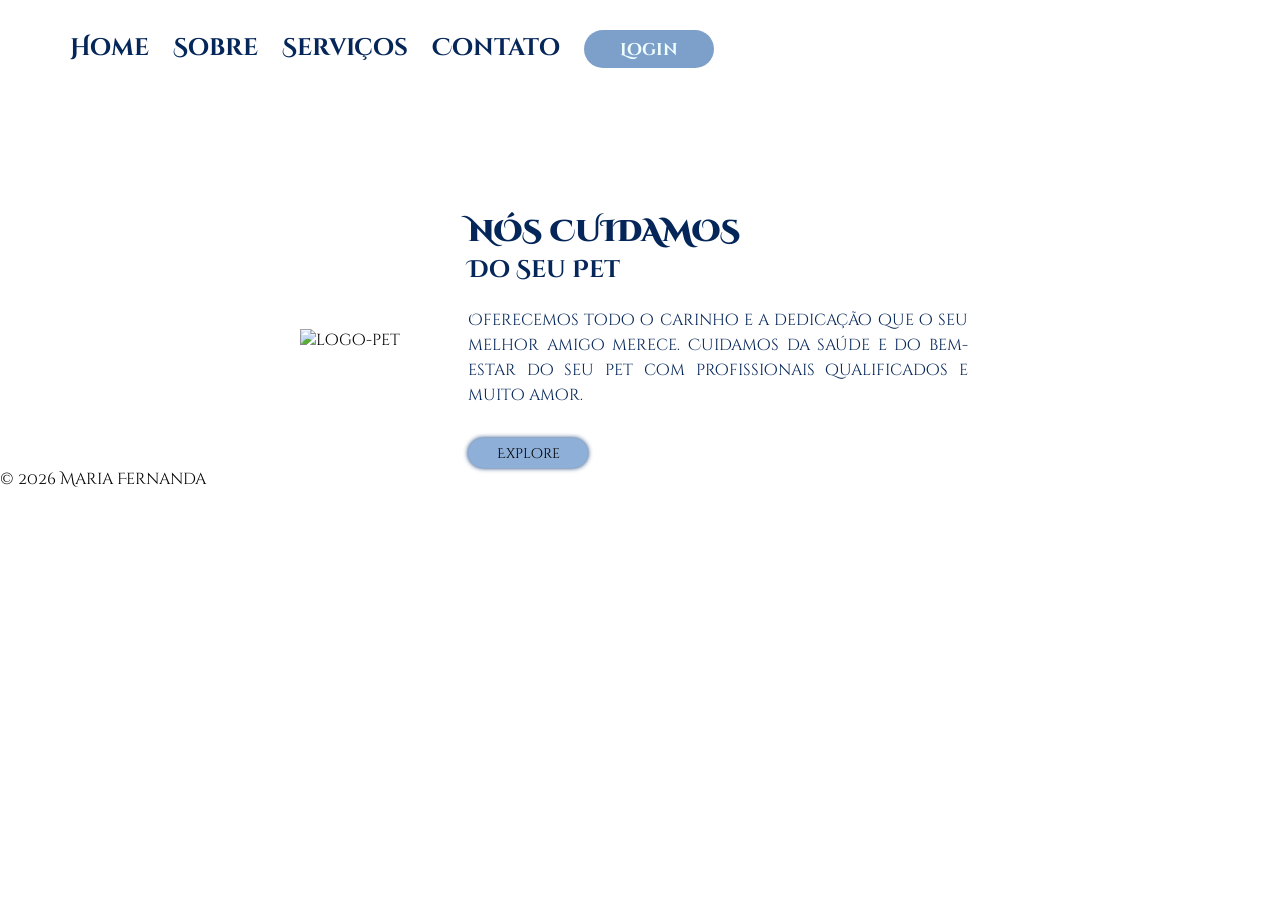
==== index.html @ 54faf159 "Parte 3!" ====
<!DOCTYPE html>
<html lang="en">

<head>
    <meta charset="UTF-8">
    <meta name="viewport" content="width=device-width, initial-scale=1.0">
    <title>Document</title>
    <link rel="stylesheet" href="style.css"
    <link rel="preconnect" href="https://fonts.googleapis.com">
    <link rel="preconnect" href="https://fonts.gstatic.com" crossorigin>
    <link href="https://fonts.googleapis.com/css2?family=Cinzel+Decorative:wght@400;700;900&display=swap" rel="stylesheet">
    </head>
    
    <body>
    <header>
        <nav>
            <ul>
                <li><a href="#">Home</a></li>
                <li><a href="#">Sobre</a></li>
                <li><a href="#">Serviços</a></li>
                <li><a href="#">Contato</a></li>
            </ul>
        </nav>
        <button class="botao-login">Login</button>
    </header>
    <main>
        <img src="img/imgdog.png" alt="logo-pet" class="logo">
        <div class="texto">
            <h1 class="titulo">NÓS CUIDAMOS</h1>
            <h2 class="sub-titulo"> Do Seu Pet</h2>
            <p class="paragrafo"> Oferecemos todo o carinho e a dedicação que o seu melhor amigo merece. Cuidamos da
                saúde e
                do bem-estar do seu pet
                com profissionais qualificados e muito amor.</p>
                <button class="botao-explore">Explore</button>
        </div>

    </main>
    <footer>
        <p>&copy; 2026 Maria Fernanda</p>
    </footer>

    <script src="app.js"></script>
</body>

</html>
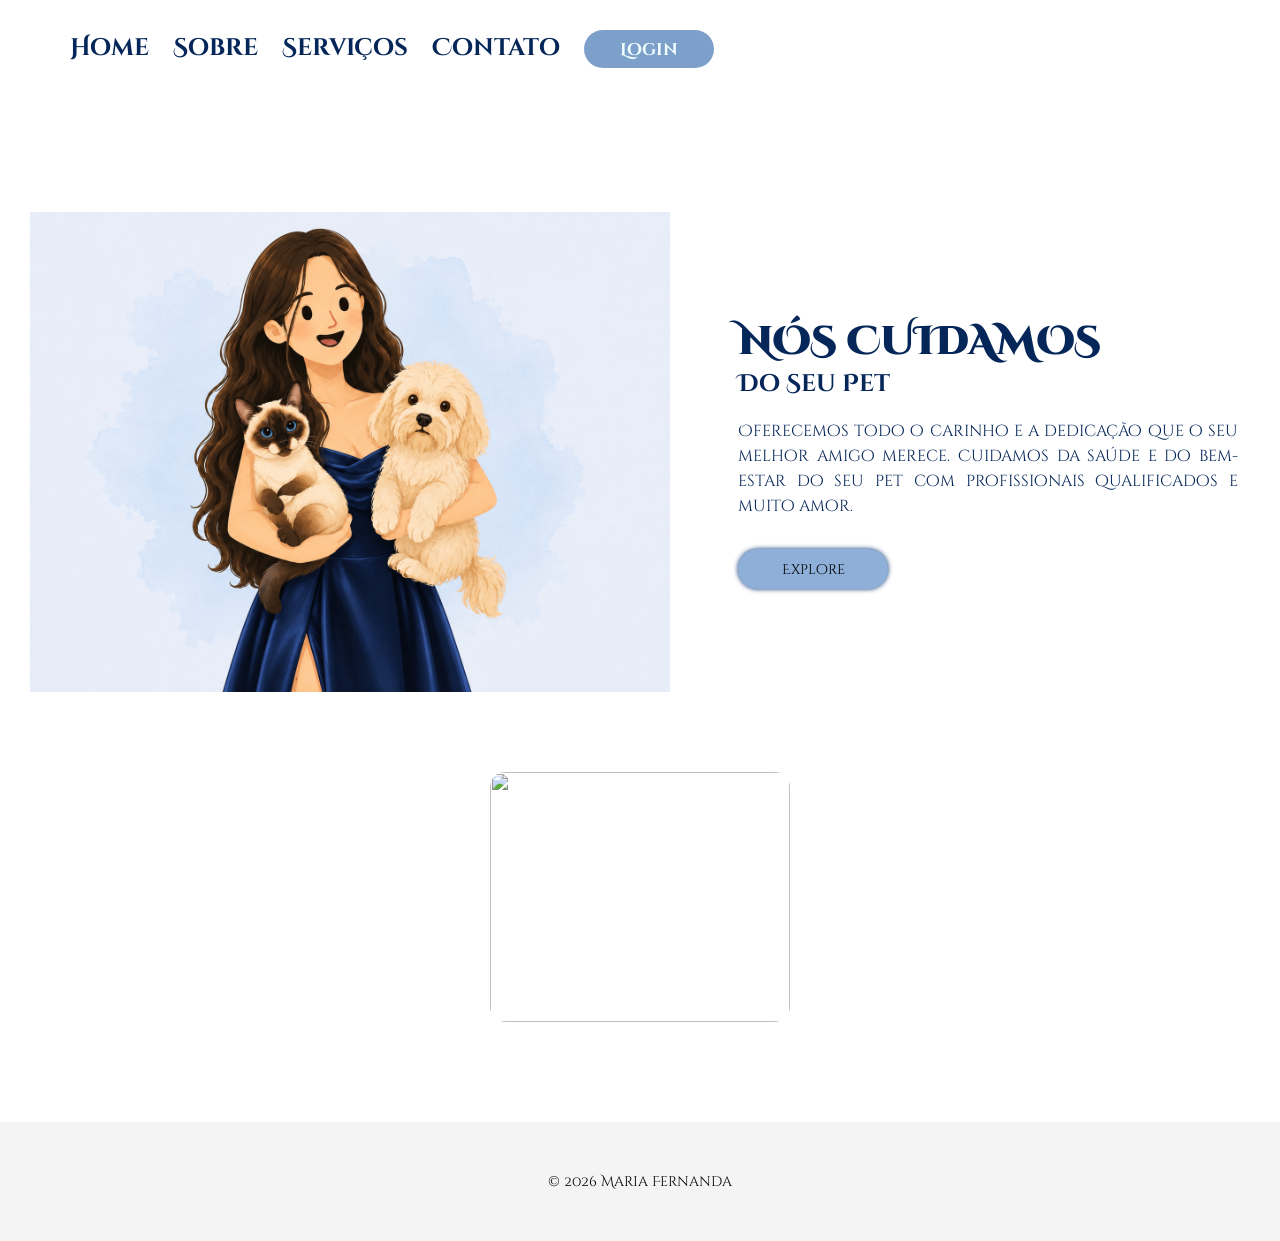
==== commit 440d7968: "PARTE 5!!!!" ====
--- a/index.html
+++ b/index.html
@@ -32,8 +32,11 @@
                 saúde e
                 do bem-estar do seu pet
                 com profissionais qualificados e muito amor.</p>
-                <button class="botao-explore">Explore</button>
-        </div>
+                <button class="botao-explore" onclick="imagemApi()">Explore</button>   </div>
+
+                <div>
+                <img src=""  class="img-dog">
+                </div>
 
     </main>
     <footer>
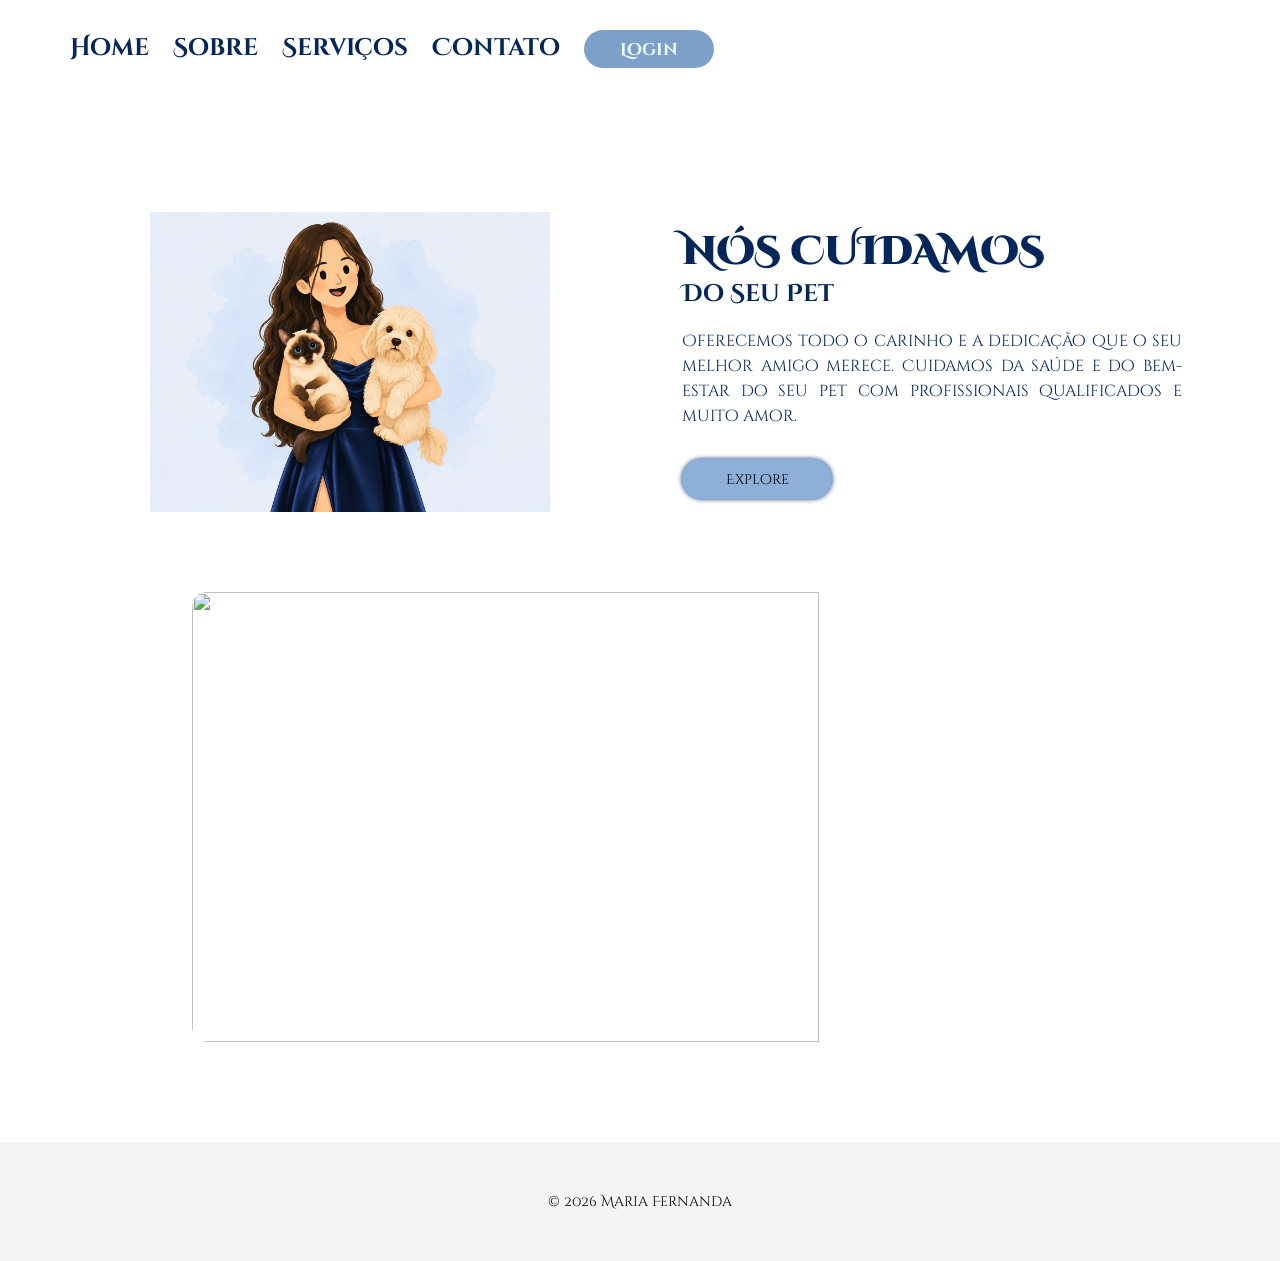
==== commit 97c5e363: "Parte 6!!!!!" ====
--- a/index.html
+++ b/index.html
@@ -34,11 +34,12 @@
                 com profissionais qualificados e muito amor.</p>
                 <button class="botao-explore" onclick="imagemApi()">Explore</button>   </div>
 
-                <div>
-                <img src=""  class="img-dog">
-                </div>
+               
+    </main>
+    <div class=dogs-div>
+        <img src=""  class="img-dog">
+        </div>
 
-    </main>
     <footer>
         <p>&copy; 2026 Maria Fernanda</p>
     </footer>
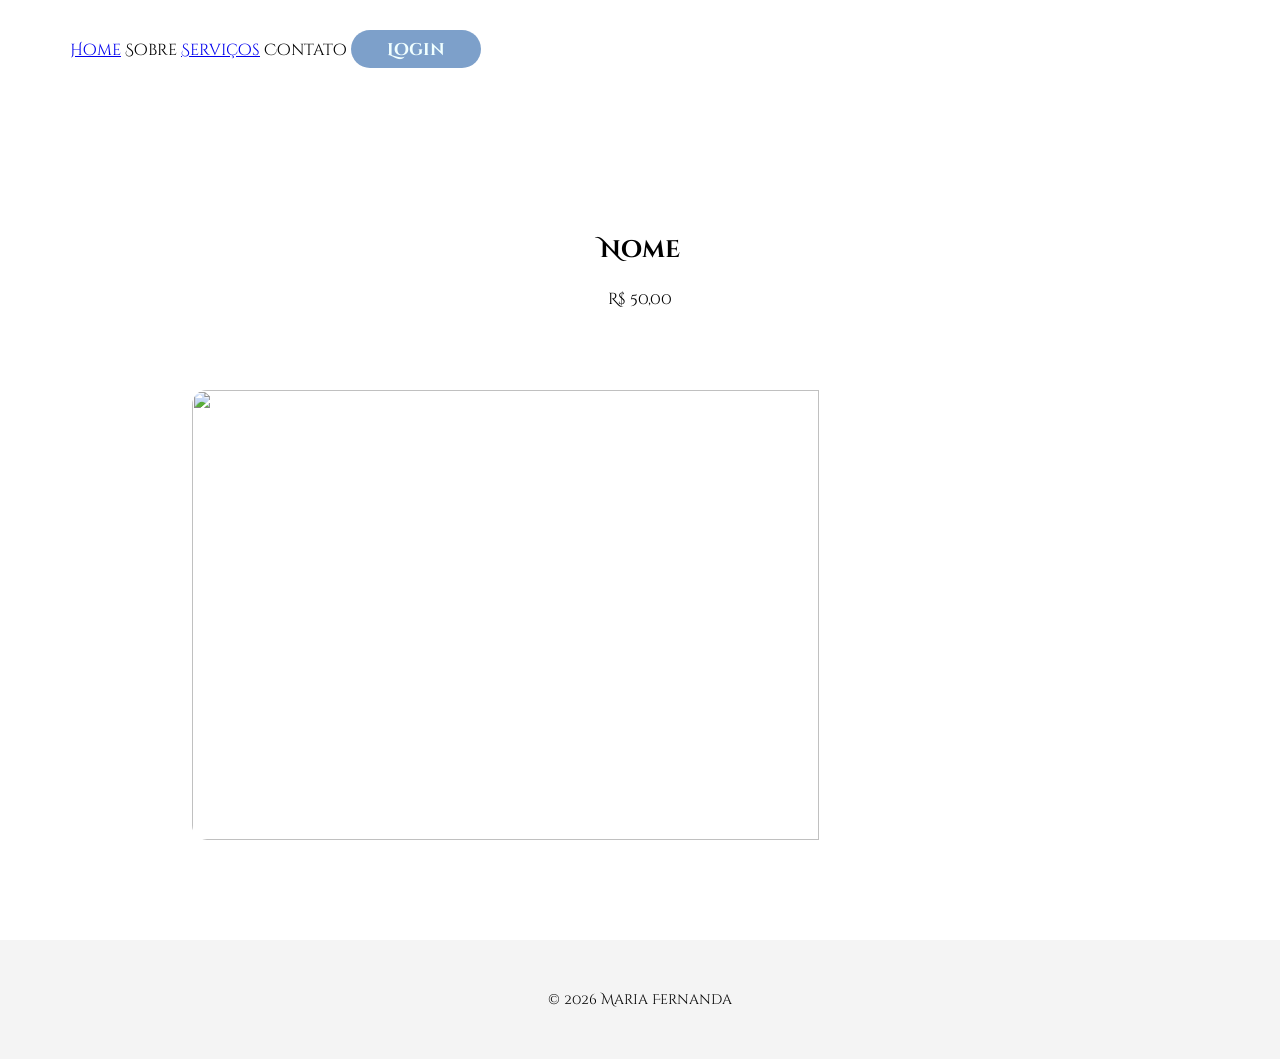
==== commit bc1cc05b: "Add files via upload" ====
--- a/index.html
+++ b/index.html
@@ -15,26 +15,21 @@
     <header>
         <nav>
             <ul>
-                <li><a href="#">Home</a></li>
-                <li><a href="#">Sobre</a></li>
-                <li><a href="#">Serviços</a></li>
-                <li><a href="#">Contato</a></li>
+                <li><a href="index.html" class="link-menu">Home</a></li>
+                <li><a class="link-menu">Sobre</a></li>
+                <li><a href= "servicos" class="link-menu">Serviços</a></li>
+                <li><a class="link-menu">Contato</a></li>
             </ul>
         </nav>
         <button class="botao-login">Login</button>
     </header>
     <main>
-        <img src="img/imgdog.png" alt="logo-pet" class="logo">
-        <div class="texto">
-            <h1 class="titulo">NÓS CUIDAMOS</h1>
-            <h2 class="sub-titulo"> Do Seu Pet</h2>
-            <p class="paragrafo"> Oferecemos todo o carinho e a dedicação que o seu melhor amigo merece. Cuidamos da
-                saúde e
-                do bem-estar do seu pet
-                com profissionais qualificados e muito amor.</p>
-                <button class="botao-explore" onclick="imagemApi()">Explore</button>   </div>
-
-               
+        <ul class="servicos">
+            <li><a href="compra.html" class="lista-servicos"></a></li>
+            <h2>Nome</h2>
+            <img class="img-card">
+            <p class="preco">R$ 50,00</p>
+        </ul>   
     </main>
     <div class=dogs-div>
         <img src=""  class="img-dog">
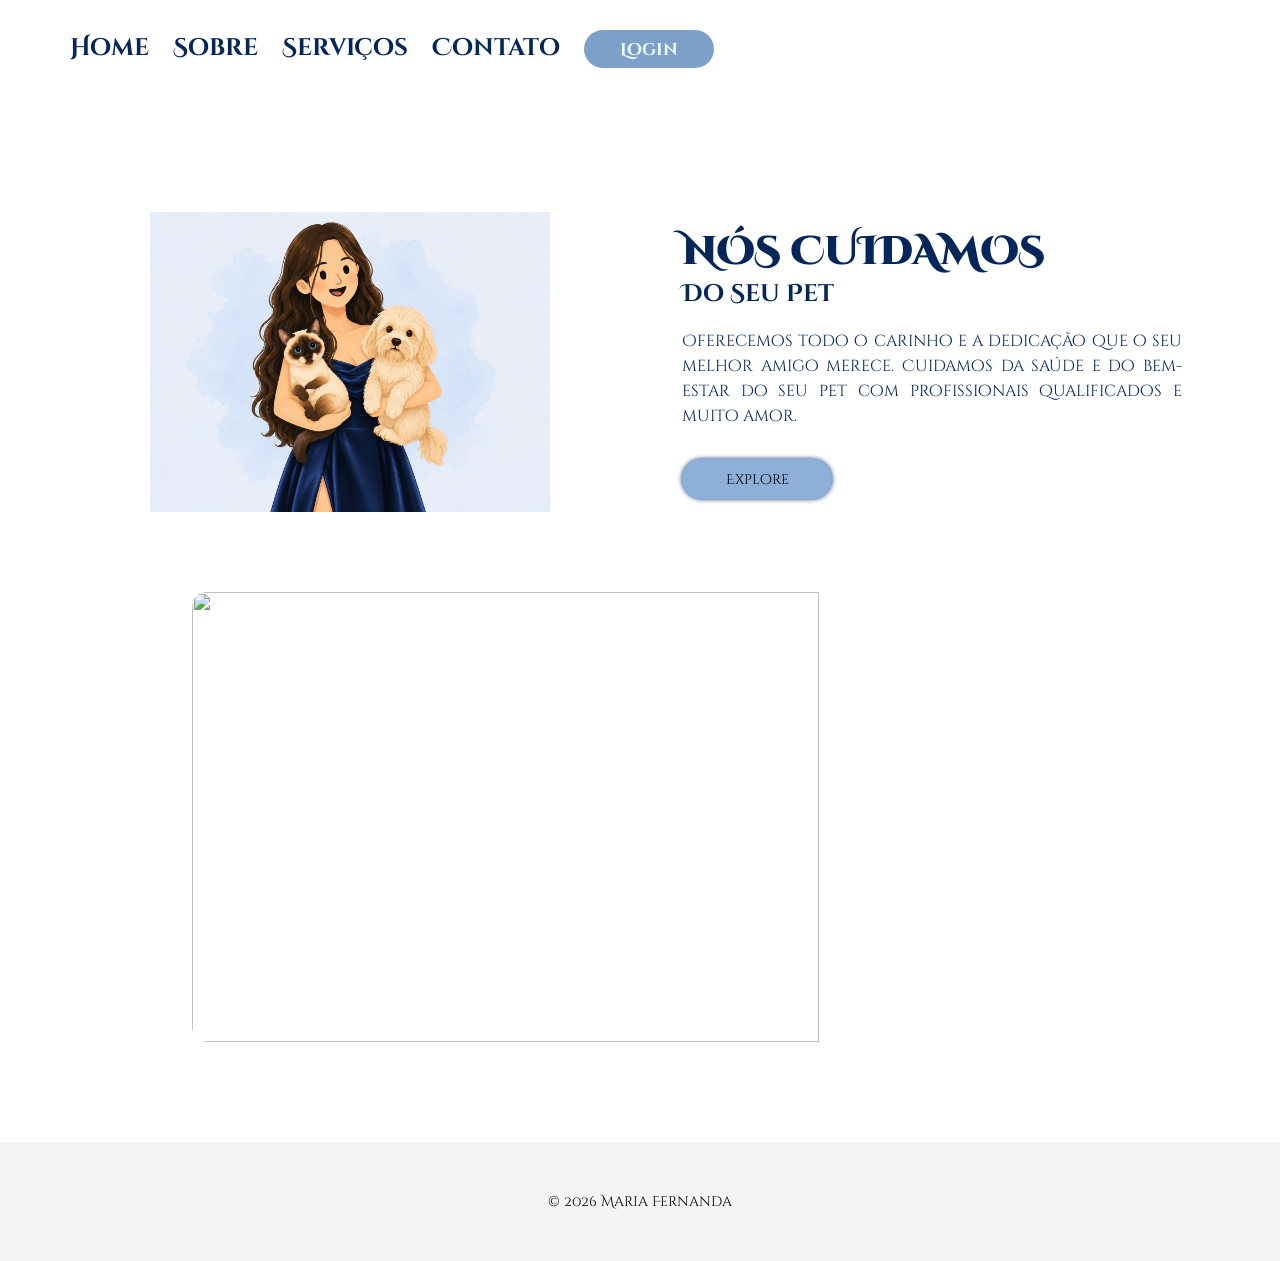
==== commit a3ebb48e: "Parte 8!!!!!!!" ====
--- a/index.html
+++ b/index.html
@@ -5,35 +5,43 @@
     <meta charset="UTF-8">
     <meta name="viewport" content="width=device-width, initial-scale=1.0">
     <title>Document</title>
-    <link rel="stylesheet" href="style.css"
-    <link rel="preconnect" href="https://fonts.googleapis.com">
+    <link rel="stylesheet" href="style.css" <link rel="preconnect" href="https://fonts.googleapis.com">
     <link rel="preconnect" href="https://fonts.gstatic.com" crossorigin>
-    <link href="https://fonts.googleapis.com/css2?family=Cinzel+Decorative:wght@400;700;900&display=swap" rel="stylesheet">
-    </head>
-    
-    <body>
+    <link href="https://fonts.googleapis.com/css2?family=Cinzel+Decorative:wght@400;700;900&display=swap"
+        rel="stylesheet">
+</head>
+
+<body>
     <header>
         <nav>
             <ul>
                 <li><a href="index.html" class="link-menu">Home</a></li>
                 <li><a class="link-menu">Sobre</a></li>
-                <li><a href= "servicos" class="link-menu">Serviços</a></li>
+                <li><a href="servicos.html" class="link-menu">Serviços</a></li>
                 <li><a class="link-menu">Contato</a></li>
             </ul>
         </nav>
         <button class="botao-login">Login</button>
     </header>
     <main>
-        <ul class="servicos">
-            <li><a href="compra.html" class="lista-servicos"></a></li>
-            <h2>Nome</h2>
-            <img class="img-card">
-            <p class="preco">R$ 50,00</p>
-        </ul>   
+        <div>
+            <img src="img/imgdog.png" alt="logo-pet" class="logo">
+            <div class="texto">
+                <h1 class="titulo">NÓS CUIDAMOS</h1>
+                <h2 class="sub-titulo"> Do Seu Pet</h2>
+                <p class="paragrafo"> Oferecemos todo o carinho e a dedicação que o seu melhor amigo merece. Cuidamos da
+                    saúde e
+                    do bem-estar do seu pet
+                    com profissionais qualificados e muito amor.</p>
+                <button class="botao-explore" ondblclick="imagemApiCat()" onclick="imagemApi()">Explore</button>
+            </div>
+
+        </div>
+
     </main>
     <div class=dogs-div>
-        <img src=""  class="img-dog">
-        </div>
+        <img src="" class="img-dog">
+    </div>
 
     <footer>
         <p>&copy; 2026 Maria Fernanda</p>
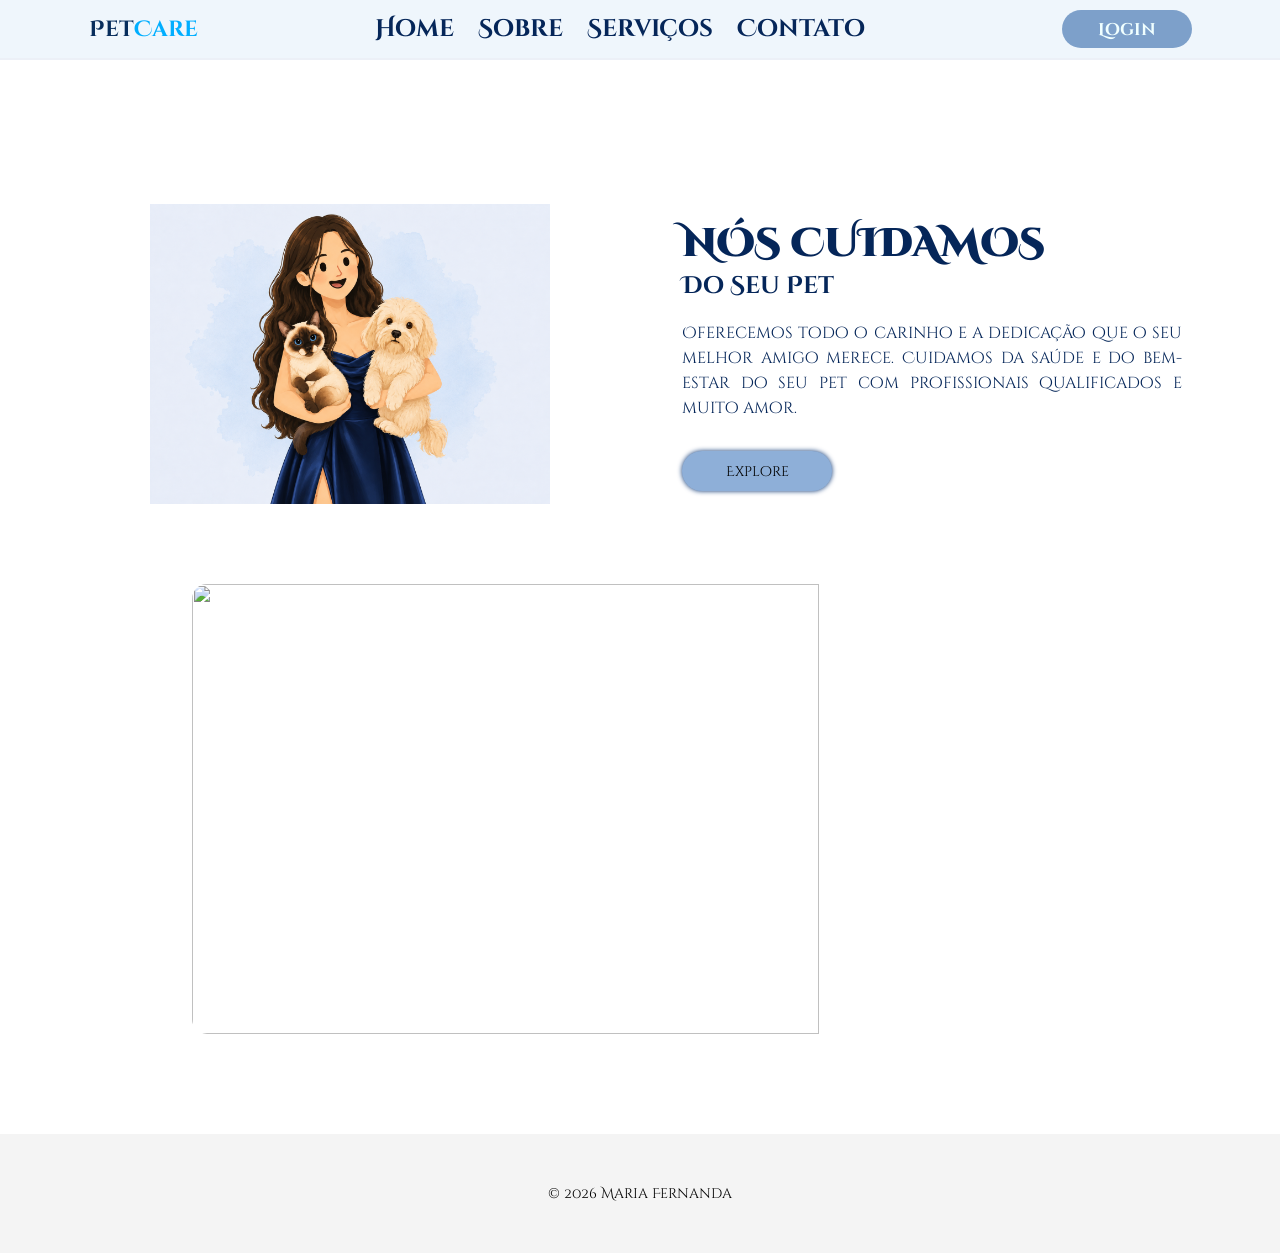
==== commit d9b10e78: "Add files via upload" ====
--- a/index.html
+++ b/index.html
@@ -13,6 +13,7 @@
 
 <body>
     <header>
+        <div class="nome"><span class="n1">Pet</span><span class="n2">Care</span></div>
         <nav>
             <ul>
                 <li><a href="index.html" class="link-menu">Home</a></li>
